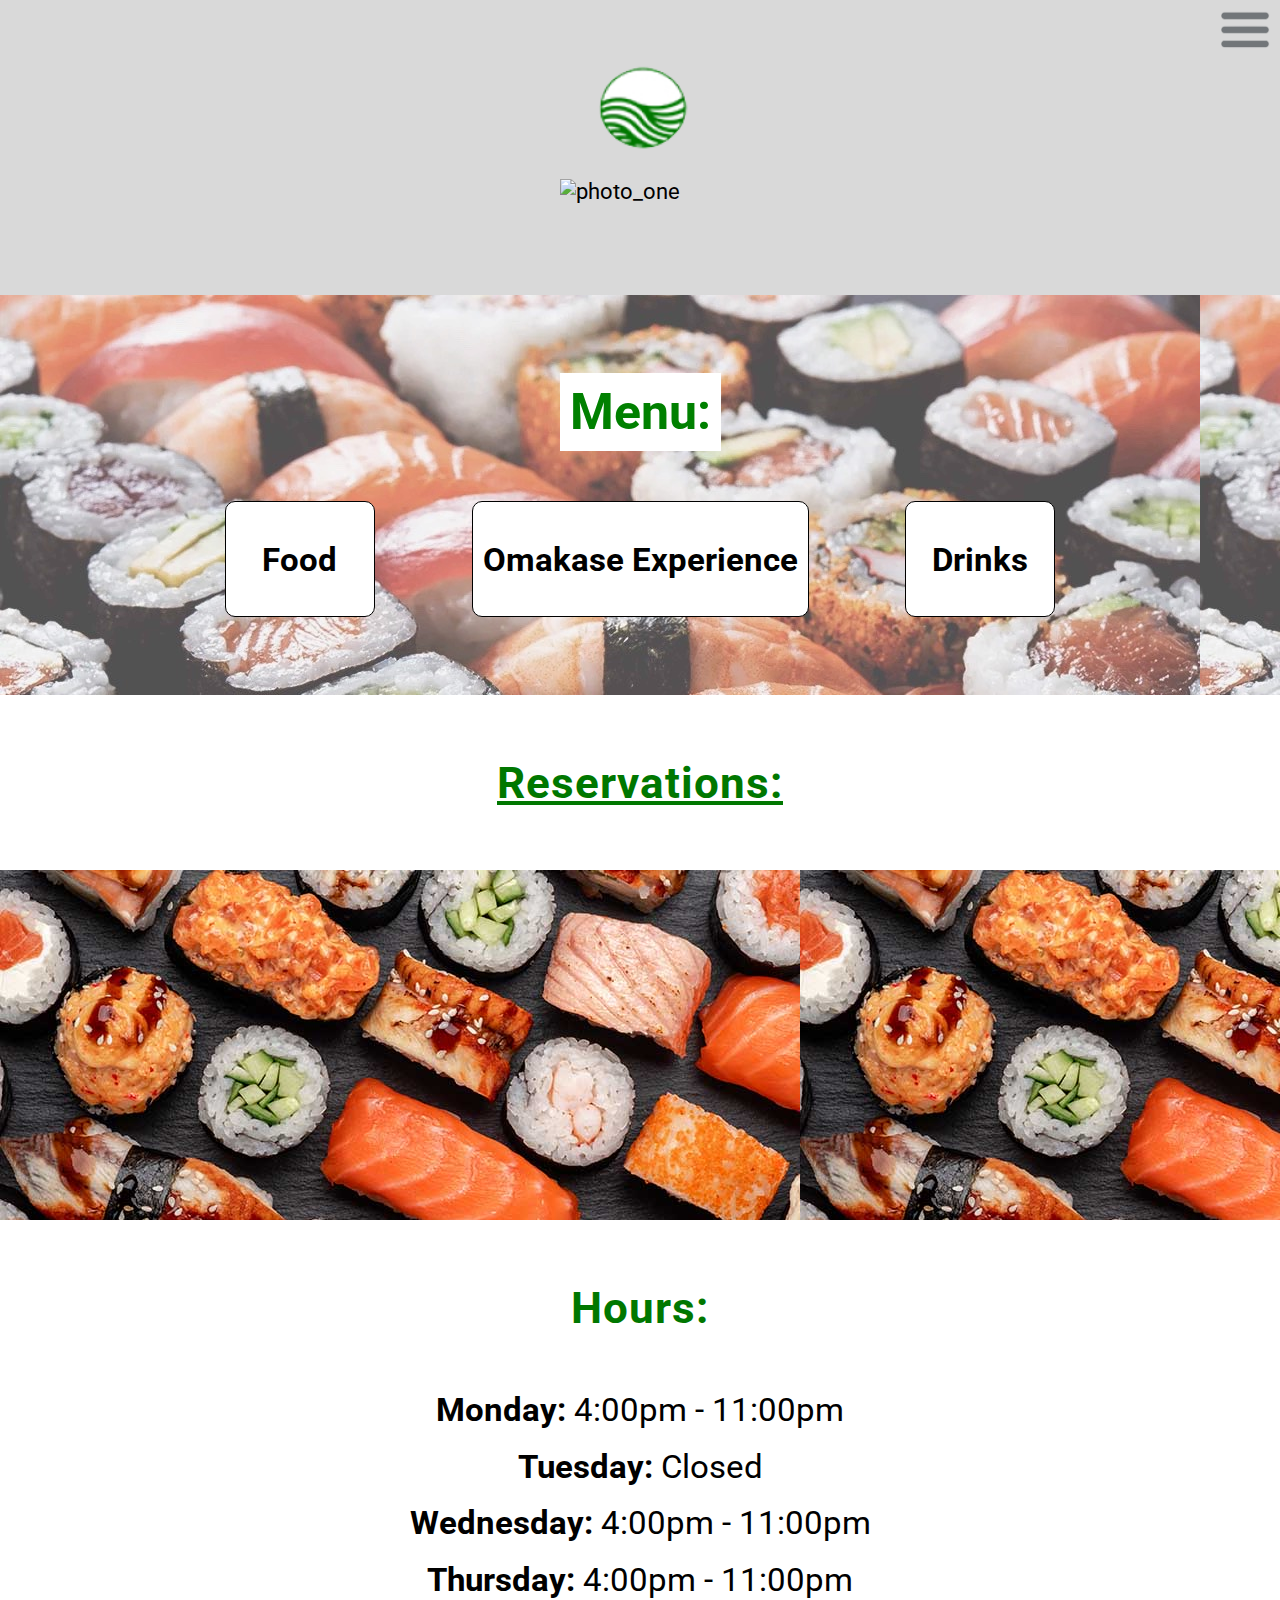
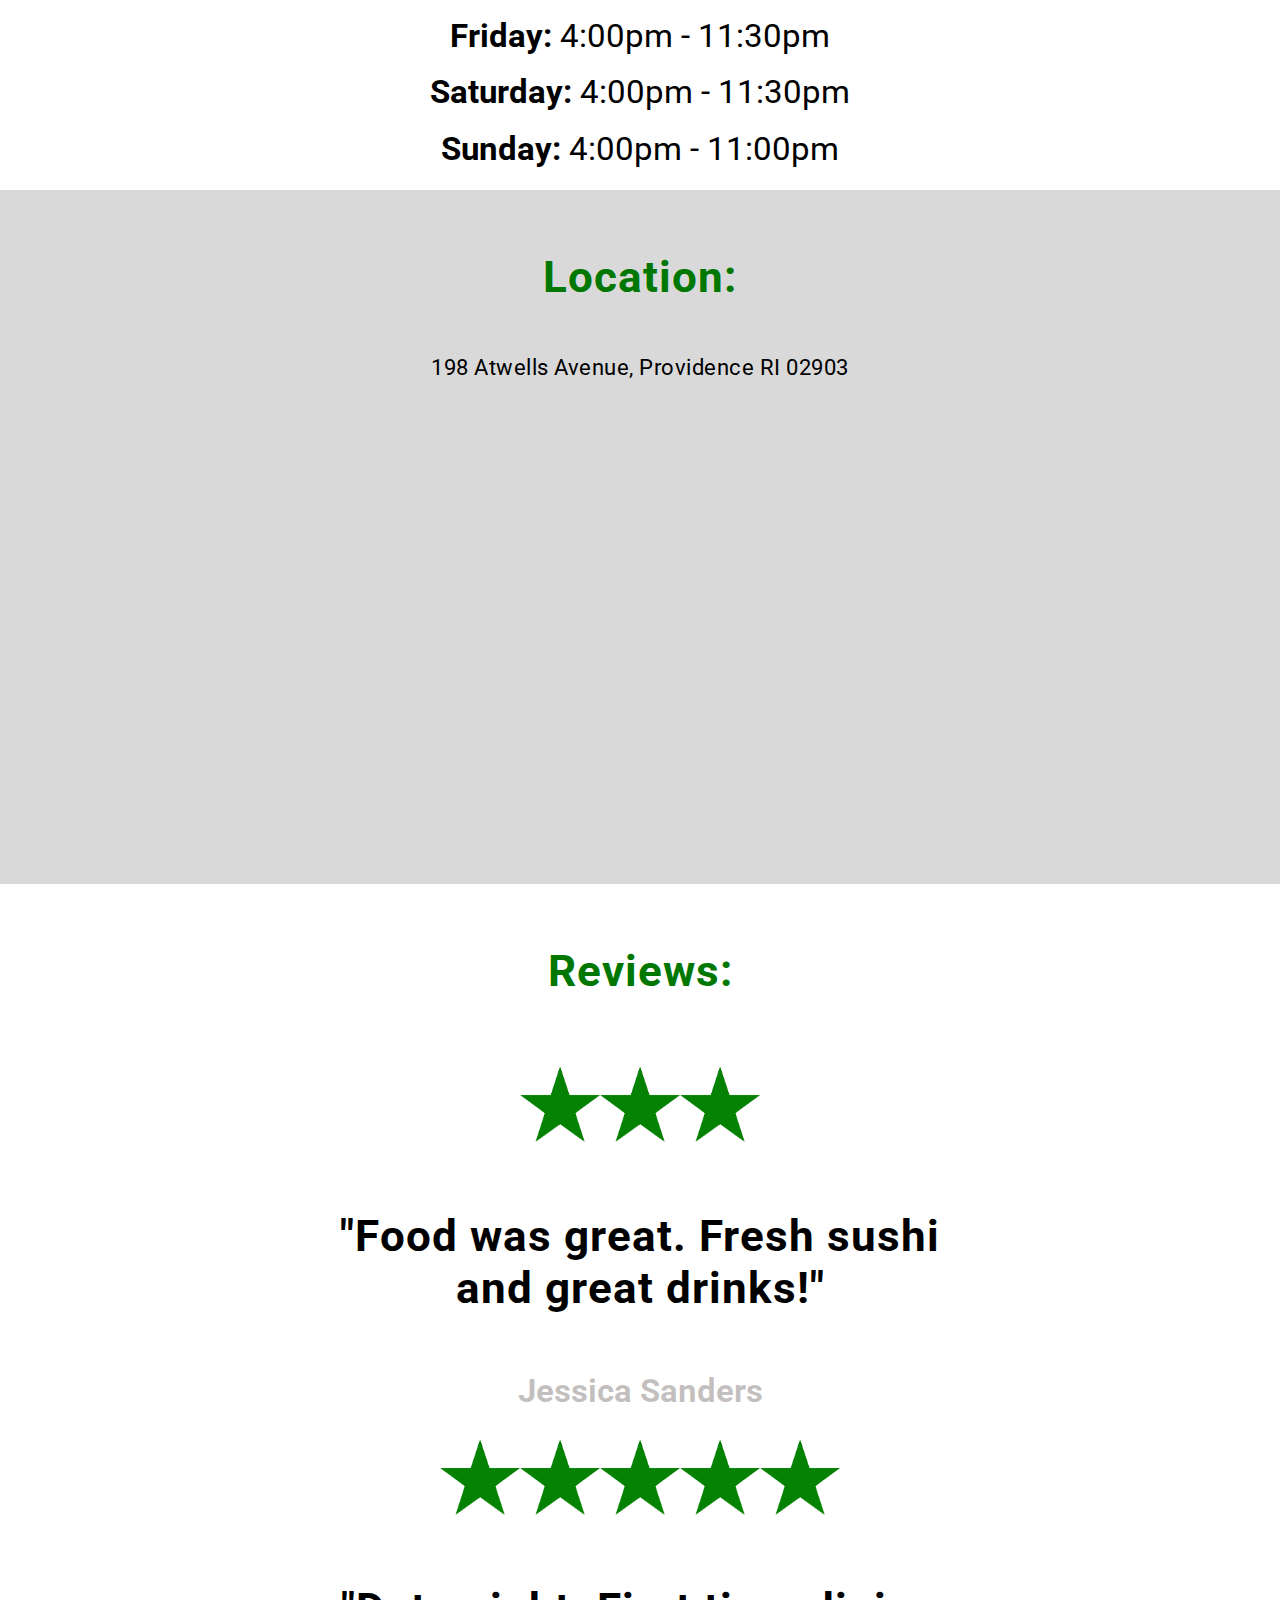
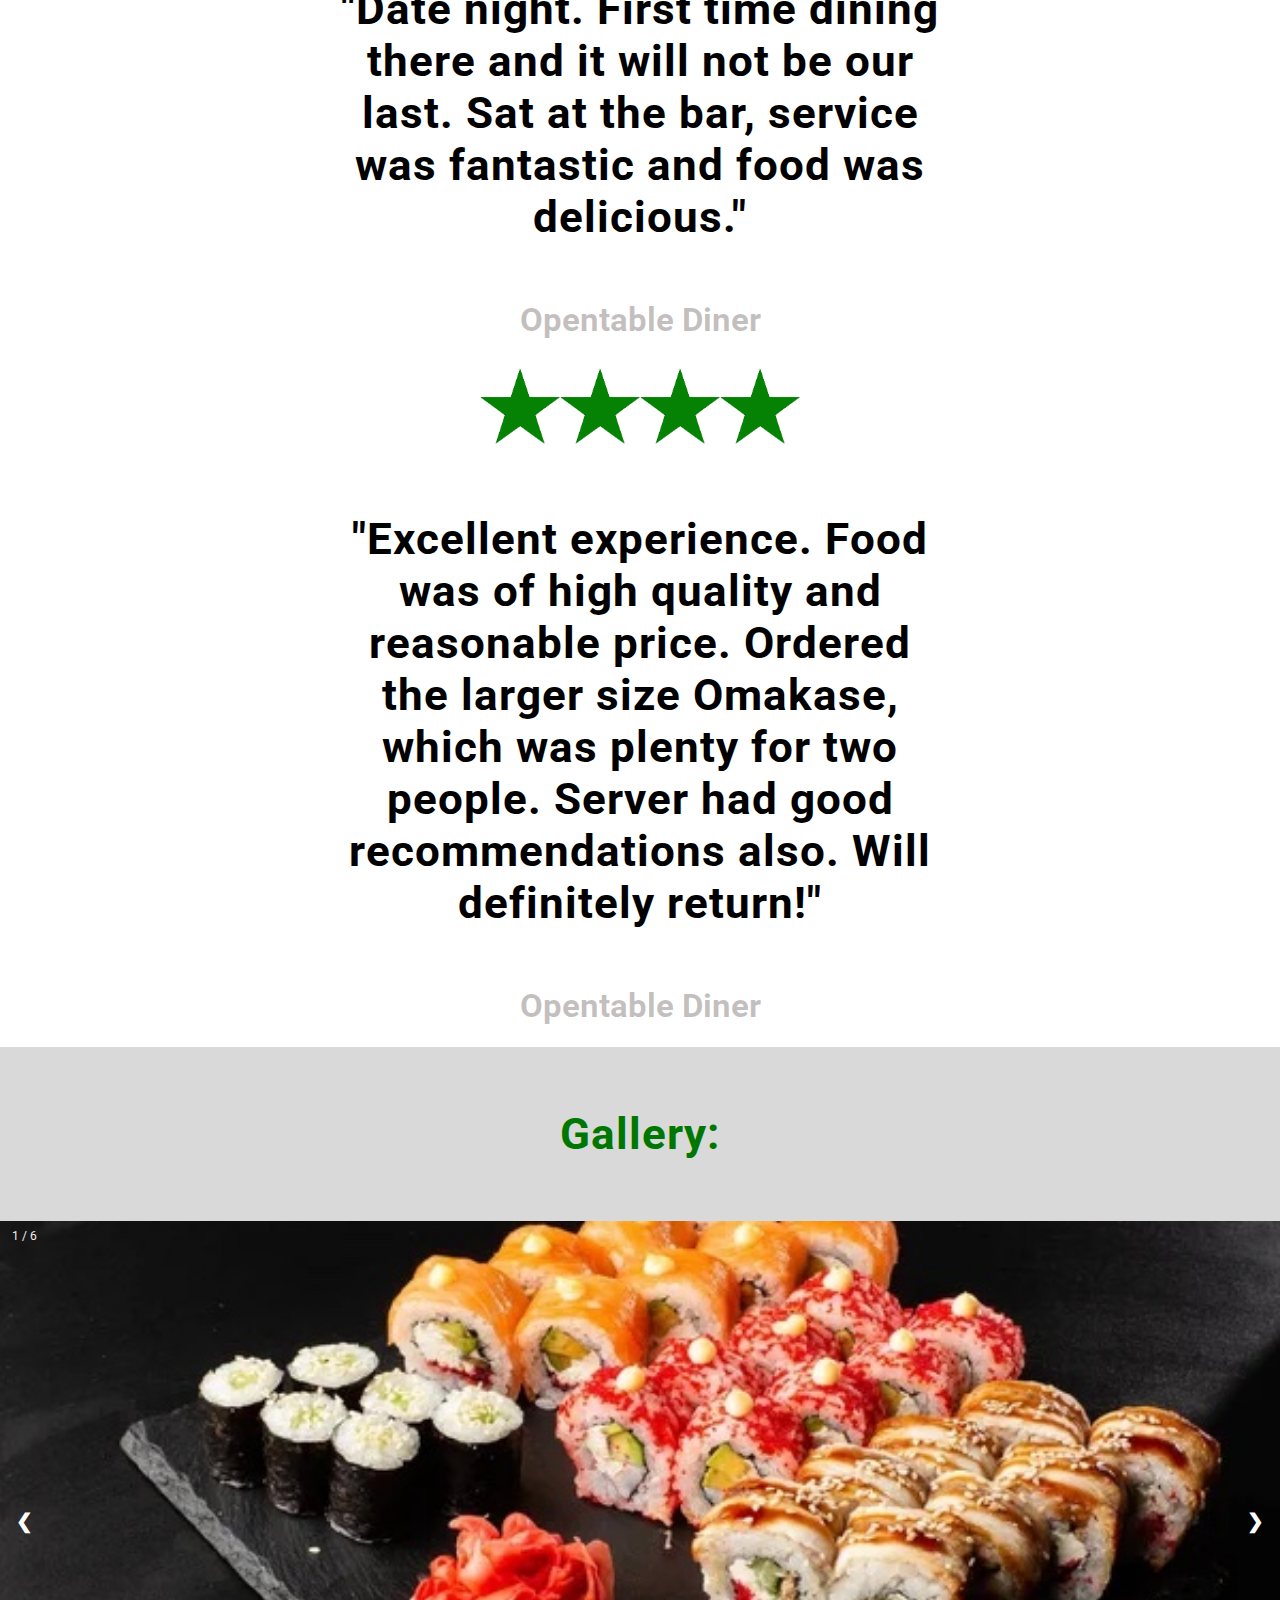
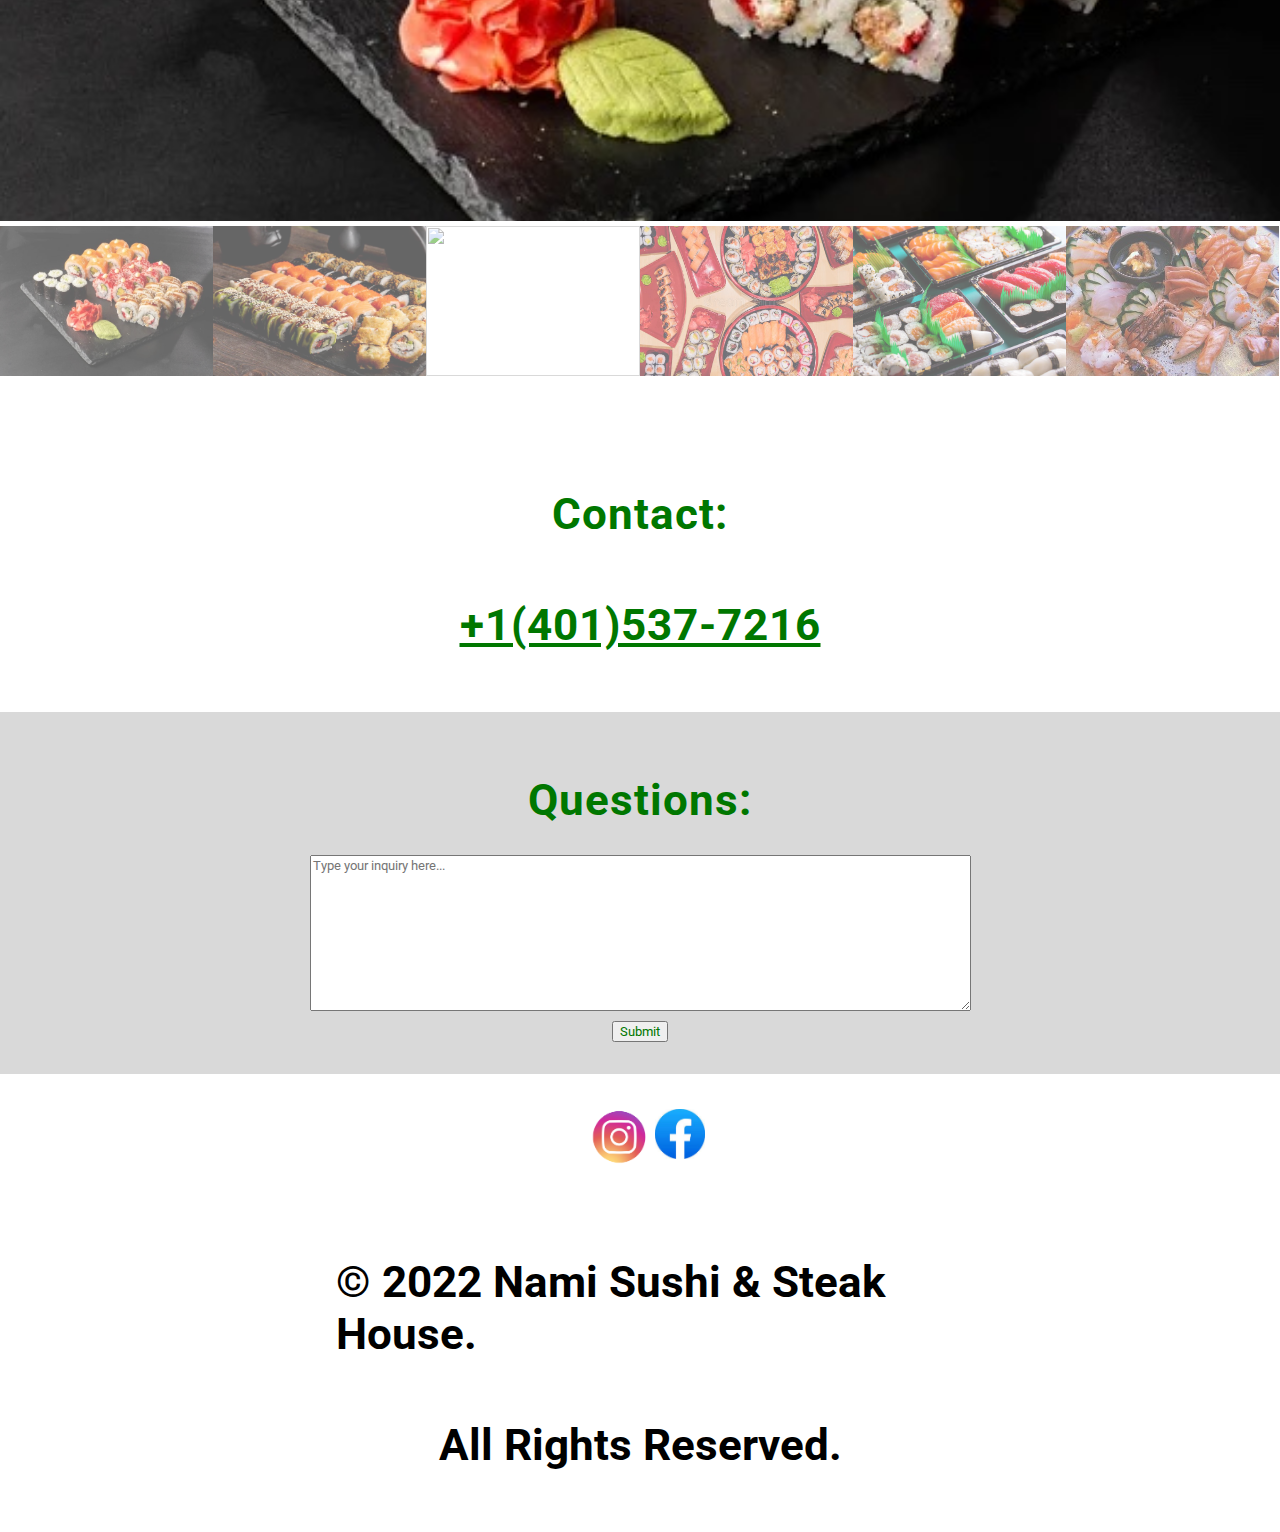
==== index.html @ 397169c6 "Rename nami.html to index.html" ====
<!DOCTYPE HTML>
<html>

<head>
    <meta charset="utf-8">
    <meta name="viewport" content="width=device-width, initial-scale=1">
    <link rel="stylesheet" type="text/css" href="nami.css" />
    <title>Nami Sushi - Providence</title>
    <meta name="description" content="website description" />
    <meta name="keywords" content="website keywords, website keywords" />
    <meta http-equiv="content-type" content="text/html; charset=UTF-8" />
    <link rel="icon" href="namiIcon.png">
    <link href='https://fonts.googleapis.com/css?family=Roboto' rel='stylesheet'>
    <script src="nami.js"></script>

</head>

<html>

<body>
    <div class="menu-icons" style="background-color: #D9D9D9; height: 300;">
        <img class="menu-icon" width="400" height="300" src="menuIcon.png" alt="photo_one" style="cursor: pointer;" />
    </div>

    <div class="logo-images" style="background-color: #D9D9D9; height: 300;">
        <img class="logo-image1" width="500" height="300" src="namiIcon.png" alt="photo_one" />
        <img class="logo-image2" width="500" height="300" src="namiName.png" alt="photo_one" />
    </div>

    </section>

    <div class="menu-section">
        <h1 class="title">
            Menu:
        </h1>
        <div class="menu-buttons">
            <div class="menu-button">
                <h2 style="color: var(--text-dark-color); cursor: pointer;">
                    Food
                </h2>
            </div>
            <div class="menu-button">
                <h2 style="color: var(--text-dark-color); cursor: pointer;">
                    Omakase Experience
                </h2>
            </div>
            <div class="menu-button">
                <h2 style="color: var(--text-dark-color); cursor: pointer;">
                    Drinks
                </h2>
            </div>
        </div>
    </div>

    <section class="story-container" style="background-color: white; height: 300;">
        <div class="text-block-story">
            <h1 style="color: var(--text-green-color); cursor: pointer; text-decoration: underline; font-family: 'Roboto';">
                Reservations:
            </h1>
        </div>
    </section>

    <div class="menu-section2">
    </div>

    <section class="story-container" style="background-color: --box-color; height: auto;">
        <div class="text-block-story">
            <h1 style="color: var(--text-green-color); font-family: 'Roboto'">
                Hours:
            </h1>
            <h2 style="color: var(--text-dark-color); font-family: 'Roboto'">
                Monday: <span style="font-weight: normal;">4:00pm - 11:00pm</span>
            </h2>
            <h2 style="color: var(--text-dark-color); font-family: 'Roboto'">
                Tuesday: <span style="font-weight: normal;">Closed</span>
            </h2>
            <h2 style="color: var(--text-dark-color); font-family: 'Roboto'">
                Wednesday: <span style="font-weight: normal;">4:00pm - 11:00pm</span>
            </h2>
            <h2 style="color: var(--text-dark-color); font-family: 'Roboto'">
                Thursday: <span style="font-weight: normal;">4:00pm - 11:00pm</span>
            </h2>
            <h2 style="color: var(--text-dark-color); font-family: 'Roboto'">
                Friday: <span style="font-weight: normal;">4:00pm - 11:30pm</span>
            </h2>
            <h2 style="color: var(--text-dark-color); font-family: 'Roboto'">
                Saturday: <span style="font-weight: normal;">4:00pm - 11:30pm</span>
            </h2>
            <h2 style="color: var(--text-dark-color); font-family: 'Roboto'">
                Sunday: <span style="font-weight: normal;">4:00pm - 11:00pm</span>
            </h2>
        </div>
    </section>

    <section class="story-container" style="background-color: #D9D9D9; height: auto;">
        <div class="text-block-story">
            <h1 style="color: var(--text-green-color); font-family: 'Roboto'">
                Location:
            </h1>
            <p style="color: var(--text-dark-color); font-family: 'Roboto'">198 Atwells Avenue, Providence RI 02903</p>
            <iframe
                src="https://www.google.com/maps/embed?pb=!1m18!1m12!1m3!1d2973.235013327588!2d-71.42684650000004!3d41.82323730000002!2m3!1f0!2f0!3f0!3m2!1i1024!2i768!4f13.1!3m3!1m2!1s0x89e4450b651ddfad%3A0xb81b5e9aad568893!2sNAMI!5e0!3m2!1sen!2sus!4v1666304662169!5m2!1sen!2sus"
                width="600" height="450" style="border:0;" allowfullscreen="" loading="lazy"
                referrerpolicy="no-referrer-when-downgrade"></iframe>
        </div>
    </section>

    <section class="story-container" style="background-color: --box-color; height: auto;">
        <div class="text-block-story">
            <h1 style="color: var(--text-green-color); font-family: 'Roboto'">
                Reviews:
            </h1>
    </section>
    <section class="star-images" style="background-color: --box-color; height: auto; align-content: center;">
        <img class="star-image1" width="500" height="300" src="star.png" alt="photo_one" />
        <img class="star-image1" width="500" height="300" src="star.png" alt="photo_one" />
        <img class="star-image1" width="500" height="300" src="star.png" alt="photo_one" />
    </section>
    <section class="story-container" style="background-color: --box-color; height: auto;">
        <div class="text-block-story">
            <h1 style="color: var(--text-dark-color); font-family: 'Roboto'">
                "Food was great. Fresh sushi and great drinks!"
            </h1>
            <h2 style="color: var(--text-light-color); font-family: 'Roboto'">
                Jessica Sanders
        </div>
    </section>
    <section class="star-images" style="background-color: --box-color; height: auto;">
        <img class="star-image1" src="star.png" alt="photo_one" />
        <img class="star-image1" src="star.png" alt="photo_one" />
        <img class="star-image1" src="star.png" alt="photo_one" />
        <img class="star-image1" src="star.png" alt="photo_one" />
        <img class="star-image1" src="star.png" alt="photo_one" />
    </section>
    <section class="story-container" style="background-color: --box-color; height: auto;">
        <div class="text-block-story">
            <h1 style="color: var(--text-dark-color); font-family: 'Roboto'">
                "Date night. First time dining there and it will not be our last. Sat at the bar, service was fantastic
                and food was delicious."
            </h1>
            <h2 style="color: var(--text-light-color); font-family: 'Roboto'">
                Opentable Diner
        </div>
    </section>
    <section class="star-images" style="background-color: --box-color; height: auto;">
        <img class="star-image1" src="star.png" alt="photo_one" />
        <img class="star-image1" width="500" height="300" src="star.png" alt="photo_one" />
        <img class="star-image1" width="500" height="300" src="star.png" alt="photo_one" />
        <img class="star-image1" src="star.png" alt="photo_one" />
    </section>
    <section class="story-container" style="background-color: --box-color; height: auto;">
        <div class="text-block-story">
            <h1 style="color: var(--text-dark-color); font-family: 'Roboto'">
                "Excellent experience. Food was of high quality and reasonable price. Ordered the larger size Omakase,
                which was plenty for two people. Server had good recommendations also. Will definitely return!"
            </h1>
            <h2 style="color: var(--text-light-color); font-family: 'Roboto'">
                Opentable Diner
        </div>
    </section>



    <section class="story-container" style="background-color: #D9D9D9; height: auto;">
        <div class="text-block-story">
            <h1 style="color: var(--text-green-color); font-family: 'Roboto'">
                Gallery:
            </h1>
        </div>
    </section>

    <!-- Container for the image gallery -->
    <div class="container2">

        <!-- Full-width images with number text -->
        <div class="mySlides" style="display: inline;">
            <div class="numbertext">1 / 6</div>
            <img src="galleryPic1.jpg" class="cool-gallery-picture">
        </div>

        <div class="mySlides">
            <div class="numbertext">2 / 6</div>
            <img src="galleryPic2.jpg" class="cool-gallery-picture">
        </div>

        <div class="mySlides">
            <div class="numbertext">3 / 6</div>
            <img src="galleryPic3.jpg" class="cool-gallery-picture">
        </div>

        <div class="mySlides">
            <div class="numbertext">4 / 6</div>
            <img src="galleryPic4.jpg" class="cool-gallery-picture">
        </div>

        <div class="mySlides">
            <div class="numbertext">5 / 6</div>
            <img src="galleryPic5.jpg" class="cool-gallery-picture">
        </div>

        <div class="mySlides">
            <div class="numbertext">6 / 6</div>
            <img src="galleryPic6.jpg" class="cool-gallery-picture">
        </div>

        <!-- Next and previous buttons -->
        <a class="prev" onclick="plusSlides(-1)">&#10094;</a>
        <a class="next" onclick="plusSlides(1)">&#10095;</a> 

        <!-- Thumbnail images -->
        <div class="row">
            <div class="column">
                <img class="demo cursor" src="galleryPic1.jpg" style="width:100%" onclick="currentSlide(1)">
            </div>
            <div class="column">
                <img class="demo cursor" src="galleryPic2.jpg" style="width:100%" onclick="currentSlide(2)">
            </div>
            <div class="column">
                <img class="demo cursor" src="galleryPic3.jpg" style="width:100%" onclick="currentSlide(3)">
            </div>
            <div class="column">
                <img class="demo cursor" src="galleryPic4.jpg" style="width:100%" onclick="currentSlide(4)">
            </div>
            <div class="column">
                <img class="demo cursor" src="galleryPic5.jpg" style="width:100%" onclick="currentSlide(5)">
            </div>
            <div class="column">
                <img class="demo cursor" src="galleryPic6.jpg" style="width:100%" onclick="currentSlide(6)">
            </div>
        </div>
    </div>

    <section class="story-container" style="background-color: --box-color; height: auto;">
        <div class="text-block-story">
            <h1 style="color: var(--text-green-color); font-family: 'Roboto'">
                Contact:
            </h1>
            <h1 style="color: var(--text-green-color); cursor: pointer; text-decoration: underline; font-family: 'Roboto'">
                +1(401)537-7216
            </h1>
        </div>
    </section>

    <section class="story-container" style="background-color: #D9D9D9; height: auto;">
        <div class="text-block-story">
            <h1 style="color: var(--text-green-color); font-family: 'Roboto'">
                Questions:
            </h1>
            <textarea class="text-box" id="freeform" name="freeform" rows="10" cols="80" style="font-family: 'Roboto'" placeholder="Type your inquiry here..."></textarea>
            <input style="color: var(--text-green-color); cursor: pointer; margin-top: 10px; font-family: 'Roboto'" type="submit" value="Submit">
            </form>

        </div>
    </section>

    <section class="icon-images" style="background-color: #FFFFFF; height: auto;">
        <img class="icon-image1" width="500" height="300" src="instagram.png" alt="photo_one"
            style="cursor: pointer;" />
        <img class="icon-image2" width="500" height="300" src="facebook.jpg" alt="photo_one" style="cursor: pointer;" />
    </section>

    <section class="story-container" style="background-color: --box-color; height: auto;">
        <div class="text-footer">
            <h1 style="color: var(--text-dark-color); font-family: 'Roboto'">
                © 2022 Nami Sushi & Steak House.
            </h1>
            <h1 style="color: var(--text-dark-color); font-family: 'Roboto'">
                All Rights Reserved.
            </h1>
        </div>
    </section>

</body>

</html>

</html>
---- nami.css ----
body {
    width: 100%;
    background-color: #FFFFFF;
    margin: 0px;
    font-family: 'Roboto';font-size: 22px;
    
  
    --main-fg-color: #FFFFFF;
    --box-color: #D9D9D9;
    --text-green-color: #007700;
    --text-dark-color: #000000;
    --text-light-color: #1000003f;
  
  }
  
  .container {
    position: relative;
    height: 100vh;
  }
  .container img {
    width: 100%;
    height: 100%;
    object-fit: cover;
    filter: contrast(75%);
    filter: saturate(88%);
    filter: brightness(65%);
  }
  
  .text-block {
    font-family: 'Roboto';
    top: 50%;
    left: 50%;
    transform: translate(-50%, -50%);
    display: flex;
    flex-direction: column;
    align-items: center;
  }

  .text-box {
    display: flex;
    flex-direction: column;
    align-items: center;
  }
  
  
  .text-block h1 {
    font-family: 'Roboto-Semibold';font-size: 22px;
    color: var(--main-fg-color);
    letter-spacing: 1px;
    text-align: center;
  }
  .map {
    width: 50vh;
    height: 50vh;
    margin: 3rem;
    margin-bottom: 0;
    margin-top: 0;
  }
  
  .text-block button{
    background-color: white; 
    border: none;
    color: var(--accent-color-dark);
    padding: 15px 32px;
    border-radius: 20px;
    text-align: center;
    text-decoration: none;
    font-family: 'Roboto';font-size: 22px;
  
    display: inline-block;
    font-family: 'Roboto';
    font-size: 16px;
    -webkit-box-shadow: 0 3px 10px rgb(0 0 0 / 0.2);
    box-shadow: 0 3px 10px rgb(0 0 0 / 0.2);
  }
  
  
  .story-container {
    background-color: var(--main-bg-color);
    display: flex;
    flex-direction: column;
    align-items: center;
    overflow: hidden;
    padding: 2rem;
  }
  
  .text-block-story {
    font-family: 'Roboto';font-size: 22px;
    display: flex;
    flex-direction: column;
    align-items: center;
    width: 50%;
  
  }

  .text-footer {
    display: flex;
    flex-direction: column;
    align-items: center;
    width: 50%;
    /* height: 50vh;  */
    /* min-height: 55vh; */
    position: relative;
  
  }

  .gallery-pictures {
    width: 0%;
    height: auto;
  }
  
  .text-block-story h1 {
    font-family: 'Roboto-ExtraBold';
    letter-spacing: 1px;
    font-size: 2em;
    text-align: center;
  }
  
  .text-block-story h2 {
    margin-bottom: -10px
  }
  
  .text-block-story p {
    font-family: 'Roboto';
    color: var(--accent-color-tan);
    letter-spacing: 0.5px;
    text-align: center;
  }
  
  .gallery-container {
    font-family: 'Roboto';
    display: flex;
    flex-direction: row;
    flex-wrap: wrap;
    justify-content: space-evenly;
    margin: 0px 17em
  }

  .menu-buttons {
    display: flex;
    flex-direction: row;
    justify-content: space-evenly;
    z-index: 20000000;
    margin-bottom: 500px;
    width: 80%;
    flex-wrap: wrap;
    margin-top: 50px;
  }

  .menu-button {
    padding: 10px;
    background-color: white;
    border: 1px solid black;
    text-align: center;
    border-radius: 10px;
    min-width: 150px;
    font-weight: bold;
  }

  #gallery-image {
    max-width: 500px;
    background-color: green;
    object-fit: cover;
  }
  
  .gallery-container img {
    padding: 35px;
    border-radius: 80px;
    /* width: 20%; */
    width: 17em;
    height: 17em;
  }

  .menu-section {
    width: 100%;
    height: 400px;
    display: flex;
    align-items: center;
    text-align: center;
    justify-content: center;
    flex-direction: column;
    background-image: url("sushi1.jpg");
  }

  .menu-section2 {
    width: 100%;
    height: 350px;
    display: flex;
    align-items: center;
    text-align: center;
    justify-content: center;
    flex-direction: column;
    background-image: url("sushi2.jpg");
  }

  .title {
    margin-top: 500px;
    z-index: 1000;
    color: green;
    background-color: white;
    padding: 10px;
    font-size: 50px;
    margin-bottom: 0
  }

  .image-home-page {
    height: 500px;
    width: 100%;
    margin-top: -120px;
    object-fit:cover;
    /* height: auto; */
  }

  .logo-images {
    display: flex;
    flex-direction: column;
    justify-content: center;
    align-items: center;
  }

  .logo-image1 {
    width: 100px;
    height: auto;
  }

  .logo-image2 {
    width: 200px;
    height: auto;
    padding: 20px;
  }

  .menu-icons {
    display: flex;
    flex-direction: row-reverse;
    align-items: right;
    padding: 10px;
  }

  .menu-icon {
    width: 50px;
    height: auto;
  }

  .star-images {
    display: flex;
    flex-direction: row;
    align-items: center;
    justify-content: center;
    padding: 5px;
  }

  .star-image1 {
    width: 80px;
    height: 80px;
  }

  .icon-images {
    display: flex;
    flex-direction: row;
    justify-content: center;
    align-items: center;
    padding: 20px;
  }

  .icon-image1 {
    width: 80px;
    height: 80px;
  }

  .icon-image2 {
    width: 50px;
    height: 50px;
  }
  
  * {
    box-sizing: border-box;
  }
  
  /* Position the image container (needed to position the left and right arrows) */
  .container2 {
    position: relative;
    display: flex;
    flex-direction: column;
  }
  
  /* Hide the images by default */
  .mySlides {
    display: none;
    /* height: 100px; */
  }
  
  /* Add a pointer when hovering over the thumbnail images */
  .cursor {
    cursor: pointer;
  }
  
  /* Next & previous buttons */
  .prev,
  .next {
    cursor: pointer;
    position: absolute;
    top: 40%;
    width: auto;
    padding: 16px;
    margin-top: -50px;
    color: white;
    font-weight: bold;
    font-size: 20px;
    border-radius: 0 3px 3px 0;
    user-select: none;
    -webkit-user-select: none;
  }
  
  /* Position the "next button" to the right */
  .next {
    right: 0;
    border-radius: 3px 0 0 3px;
  }
  
  /* On hover, add a black background color with a little bit see-through */
  .prev:hover,
  .next:hover {
    background-color: rgba(0, 0, 0, 0.8);
  }
  
  /* Number text (1/3 etc) */
  .numbertext {
    color: #f2f2f2;
    font-size: 12px;
    padding: 8px 12px;
    position: absolute;
    top: 0;
  }
  
  /* Container for image text */
  .caption-container {
    text-align: center;
    background-color: #222;
    padding: 2px 16px;
    color: white;
  }
  
  .row:after {
    margin-top: 200px;
    content: "";
    display: table;
    clear: both;
  }
  
  /* Six columns side by side */
  .column {
    float: left;
    width: 16.66%;
    height: 200px;
  }
  
  /* Add a transparency effect for thumnbail images */
  .demo {
    opacity: 0.6;
    height: 150px;
  }
  
  .active,
  .demo:hover {
    opacity: 1;
  }

  .cool-gallery-picture {
    width: 100%;
    max-height: 600px;
    object-fit: cover;
  }
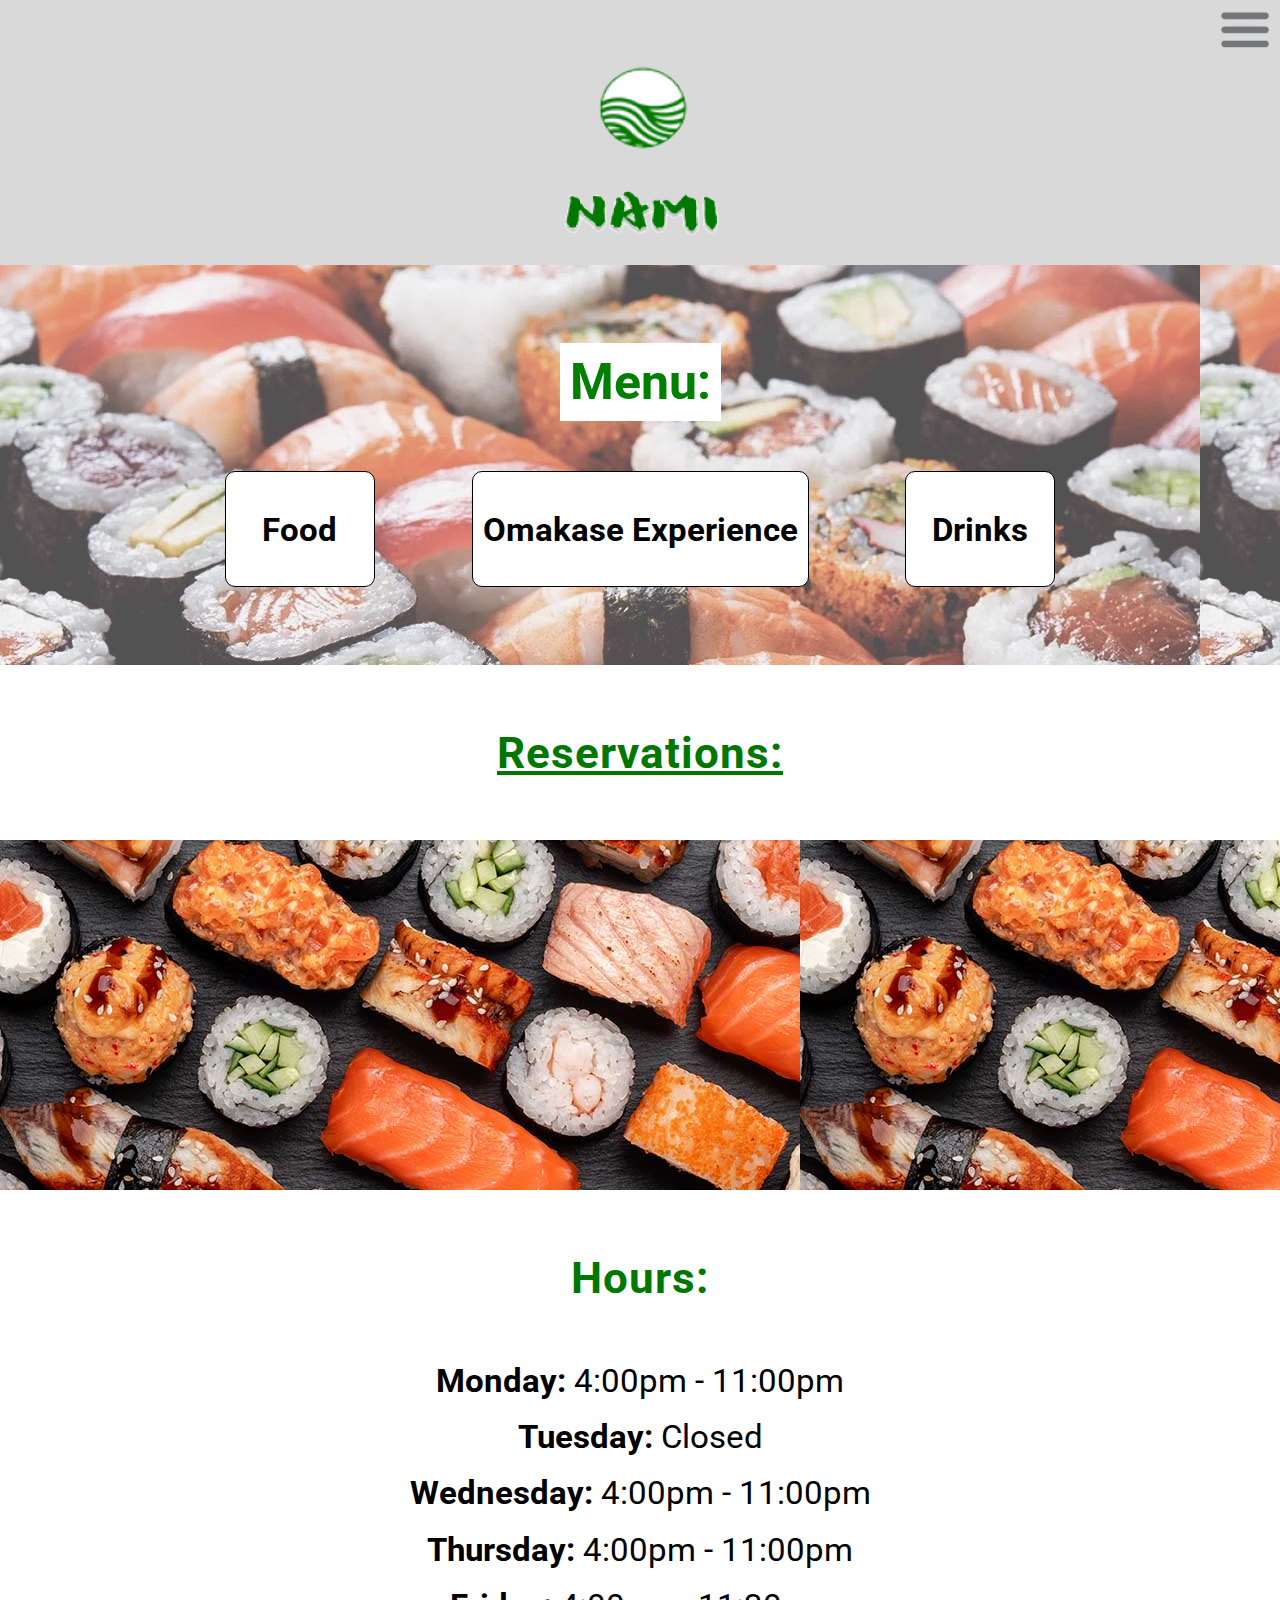
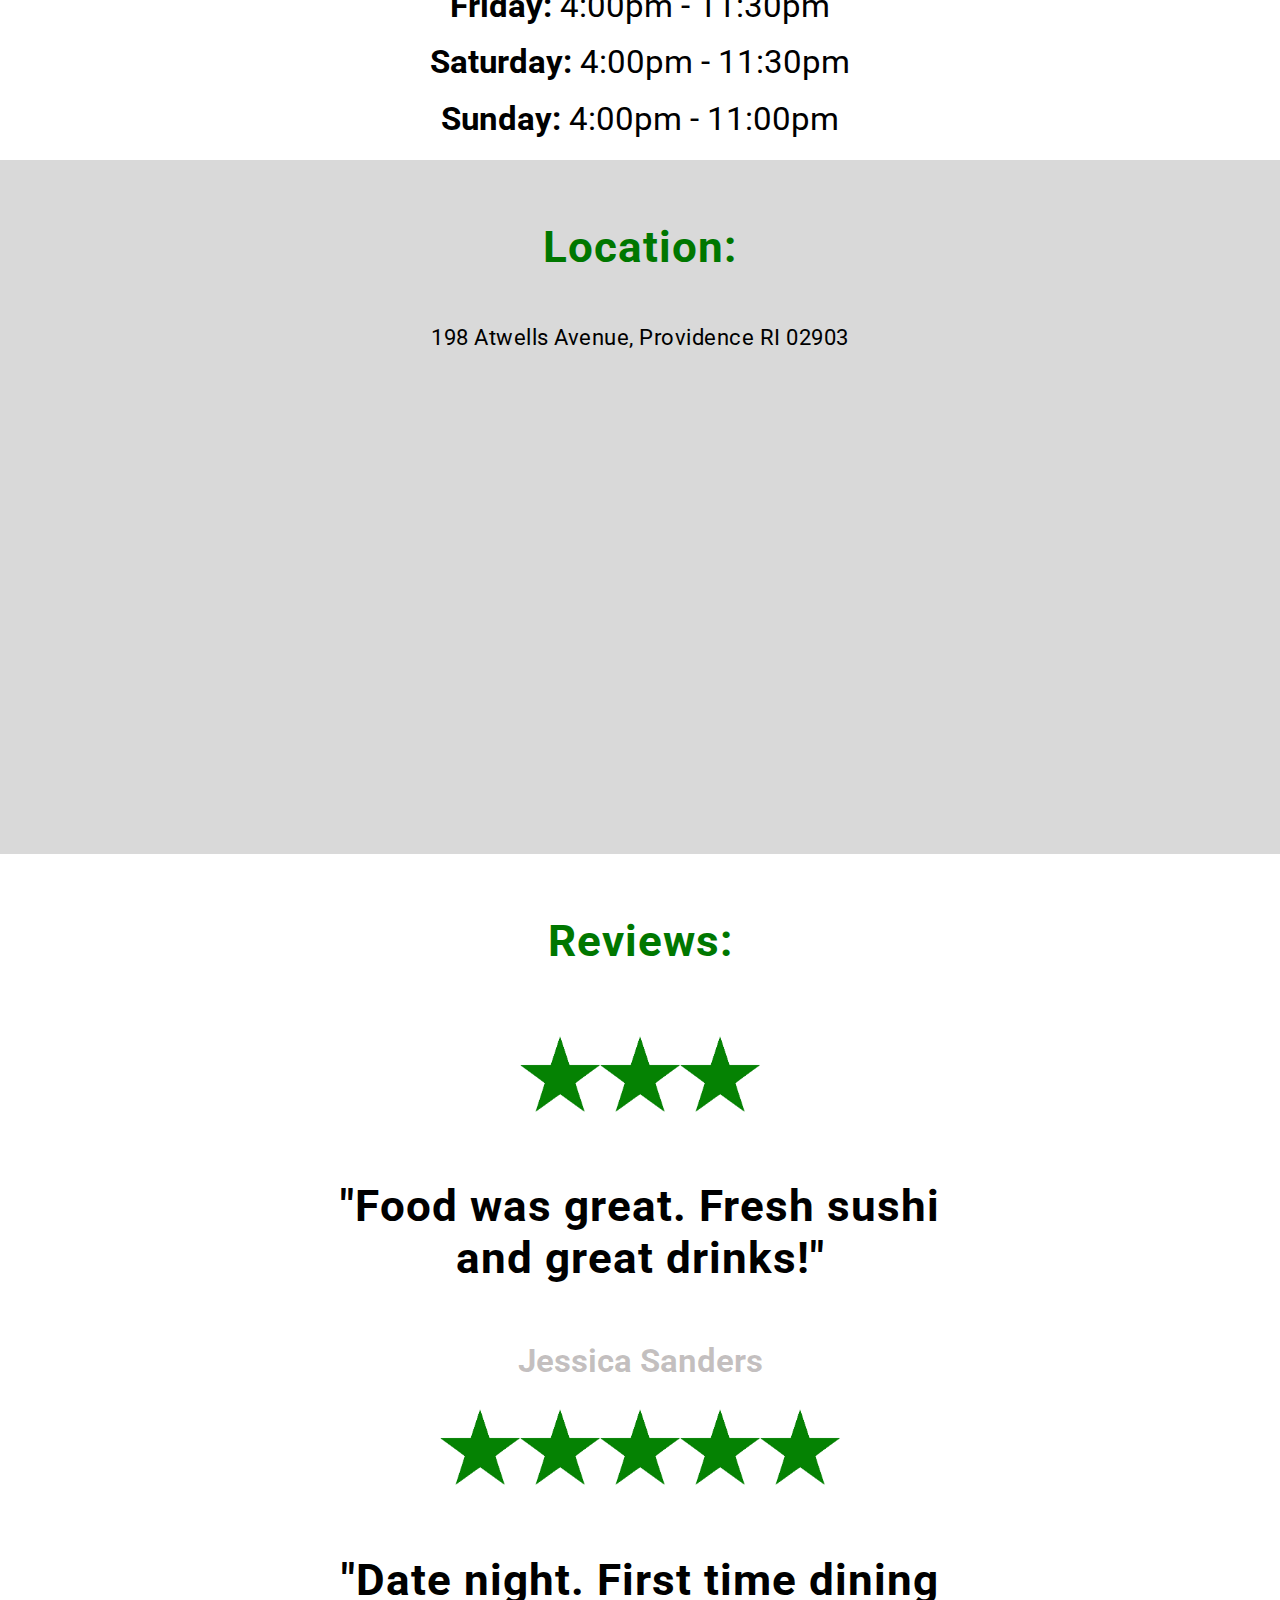
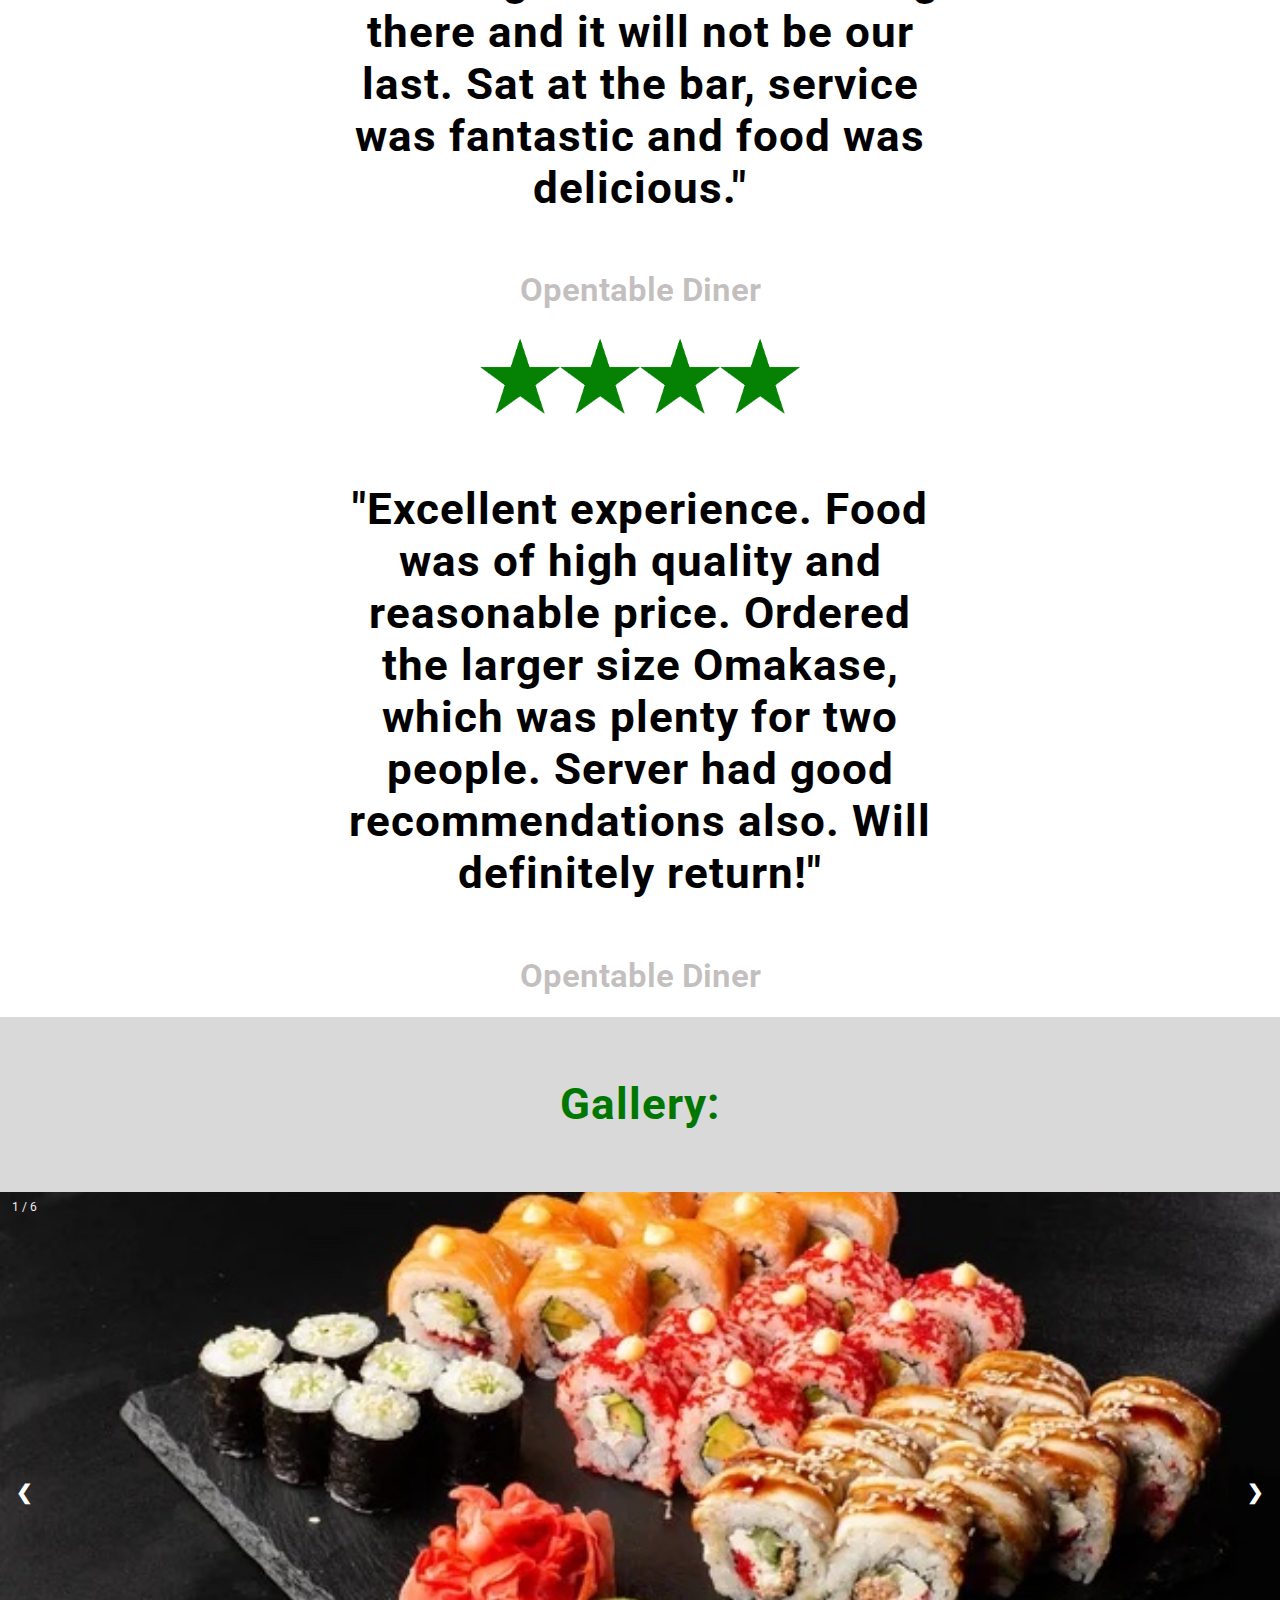
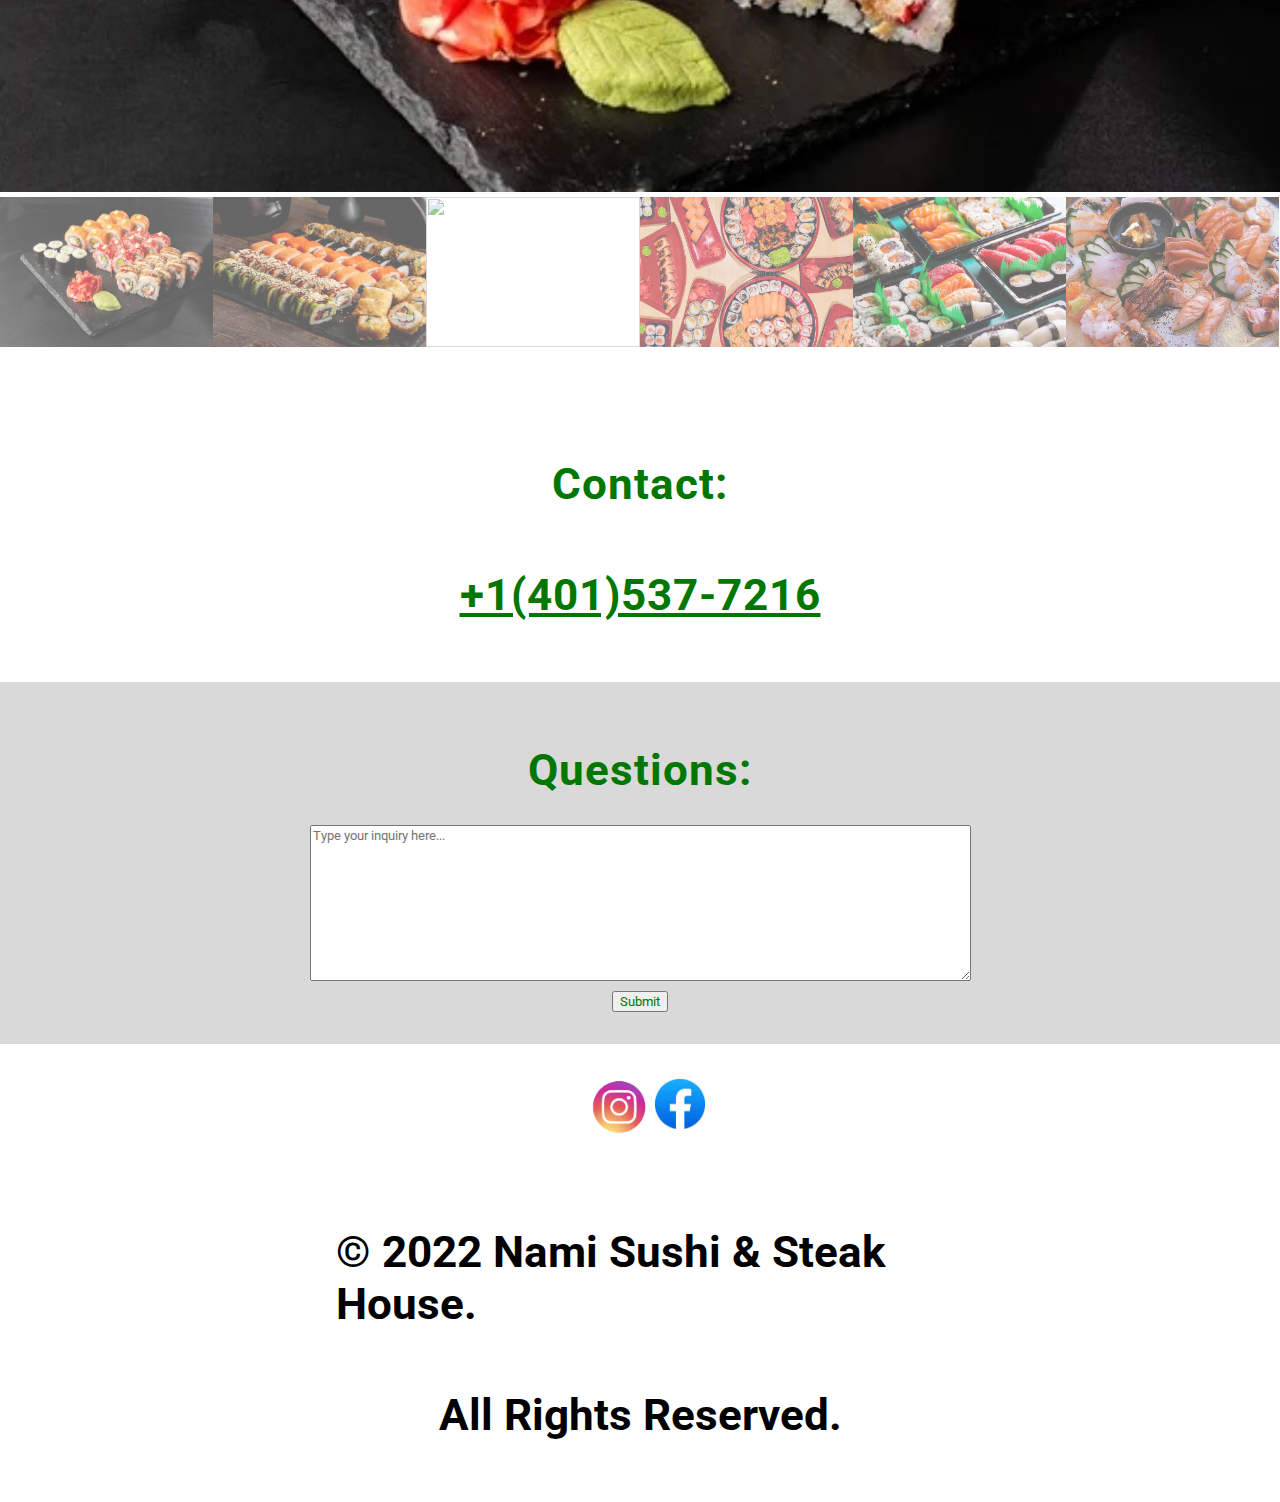
==== commit 03982aa6: "Update index.html" ====
--- a/index.html
+++ b/index.html
@@ -24,7 +24,7 @@
 
     <div class="logo-images" style="background-color: #D9D9D9; height: 300;">
         <img class="logo-image1" width="500" height="300" src="namiIcon.png" alt="photo_one" />
-        <img class="logo-image2" width="500" height="300" src="namiName.png" alt="photo_one" />
+        <img class="logo-image2" width="500" height="300" src="NamiName.png" alt="photo_one" />
     </div>
 
     </section>
